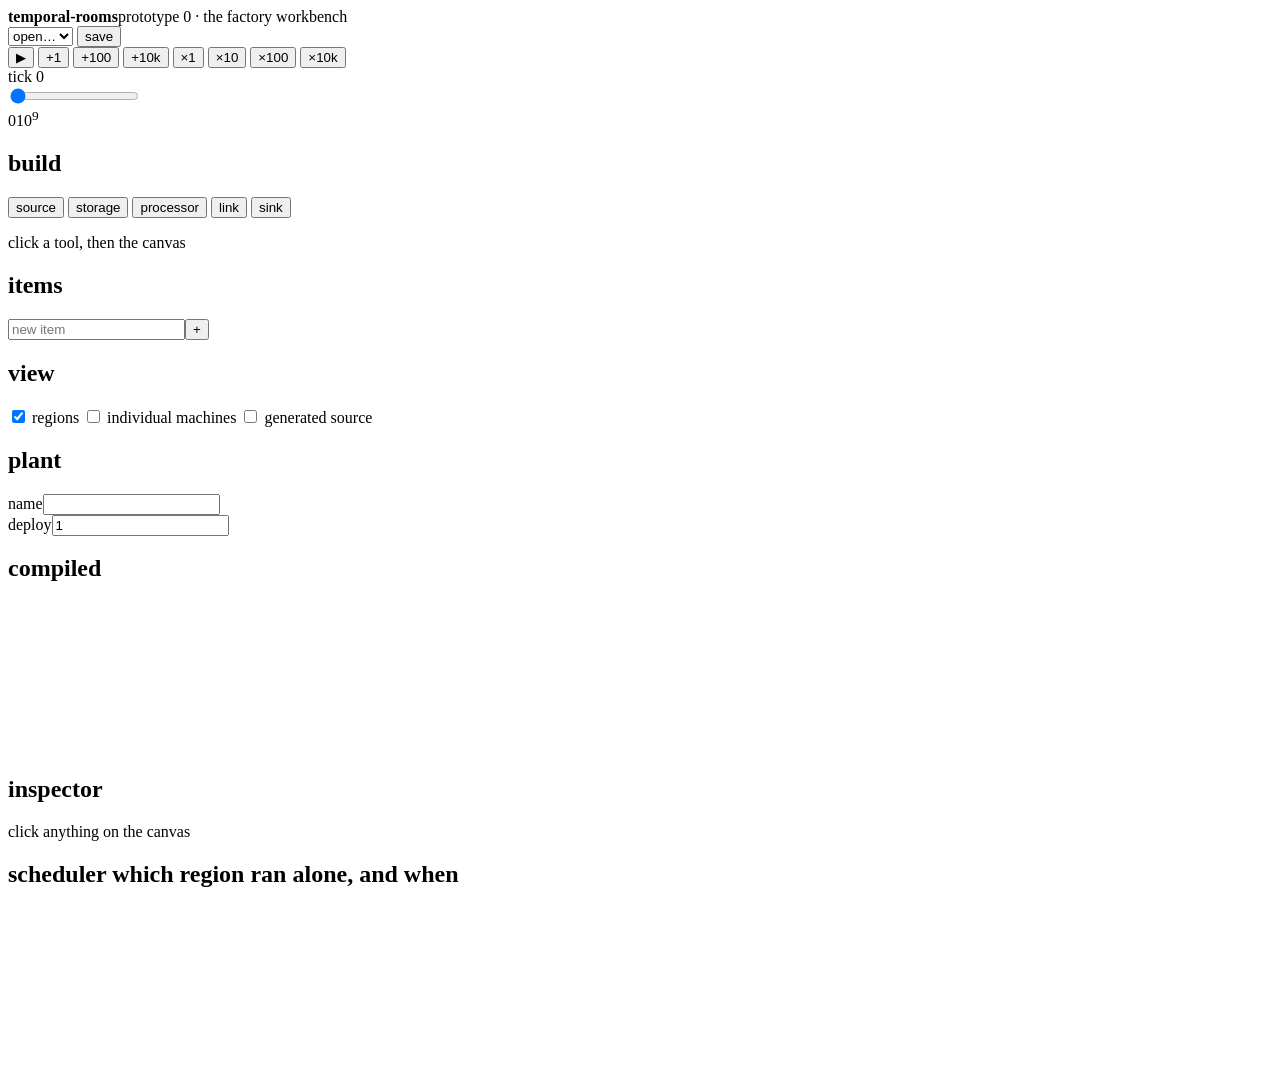
==== web/index.html @ c0e7fbf0 "experiment 4" ====
<!doctype html>
<html lang="en">
<head>
<meta charset="utf-8">
<meta name="viewport" content="width=device-width, initial-scale=1">
<title>temporal-rooms · workbench</title>
<link rel="stylesheet" href="/app.css">
<link rel="icon" href="data:,">
</head>
<body>

<header id="bar">
  <div class="brand">
    <b>temporal&#8209;rooms</b><span>prototype 0 &middot; the factory workbench</span>
  </div>

  <div class="group">
    <select id="open" title="open a plant">
      <option value="">open&hellip;</option>
    </select>
    <button id="save" title="write this plant to sketches/">save</button>
  </div>

  <div class="group transport">
    <button id="play" class="wide" title="space">&#9654;</button>
    <button data-step="1">+1</button>
    <button data-step="100">+100</button>
    <button data-step="10000">+10k</button>
    <span class="rule"></span>
    <button class="speed" data-speed="1">&times;1</button>
    <button class="speed" data-speed="10">&times;10</button>
    <button class="speed" data-speed="100">&times;100</button>
    <button class="speed" data-speed="10000">&times;10k</button>
  </div>

  <div class="clock">
    <label>tick</label>
    <output id="tick">0</output>
  </div>
</header>

<div id="timeline">
  <input id="seek" type="range" min="0" max="1000" value="0" step="1">
  <div class="ends"><span>0</span><span id="horizon">10<sup>9</sup></span></div>
</div>

<main>
  <aside id="build">
    <h2>build</h2>
    <div class="palette">
      <button data-place="source"><i class="k-source"></i>source</button>
      <button data-place="storage"><i class="k-storage"></i>storage</button>
      <button data-place="process"><i class="k-process"></i>processor</button>
      <button data-place="link"><i class="k-link"></i>link</button>
      <button data-place="sink"><i class="k-sink"></i>sink</button>
    </div>
    <p class="hint" id="hint">click a tool, then the canvas</p>

    <h2>items</h2>
    <div id="items" class="items"></div>
    <form id="additem"><input placeholder="new item" maxlength="24"><button>+</button></form>

    <h2>view</h2>
    <label class="check"><input type="checkbox" id="overlay" checked> regions</label>
    <label class="check"><input type="checkbox" id="detail"> individual machines</label>
    <label class="check"><input type="checkbox" id="showsrc"> generated source</label>

    <h2>plant</h2>
    <div class="field"><label>name</label><input id="plantname" maxlength="32"></div>
    <div class="field"><label>deploy</label><input id="deploy" type="number" min="1" value="1"></div>

    <h2>compiled</h2>
    <dl id="plant"></dl>
  </aside>

  <section id="world">
    <canvas id="c"></canvas>
    <div id="err" hidden></div>
    <pre id="src" hidden></pre>
  </section>

  <aside id="inspect">
    <h2>inspector</h2>
    <div id="detailpane"><p class="hint">click anything on the canvas</p></div>
  </aside>
</main>

<footer id="timetable">
  <h2>scheduler <span class="hint">which region ran alone, and when</span></h2>
  <canvas id="tt"></canvas>
</footer>

<script type="module" src="/app.js"></script>
</body>
</html>
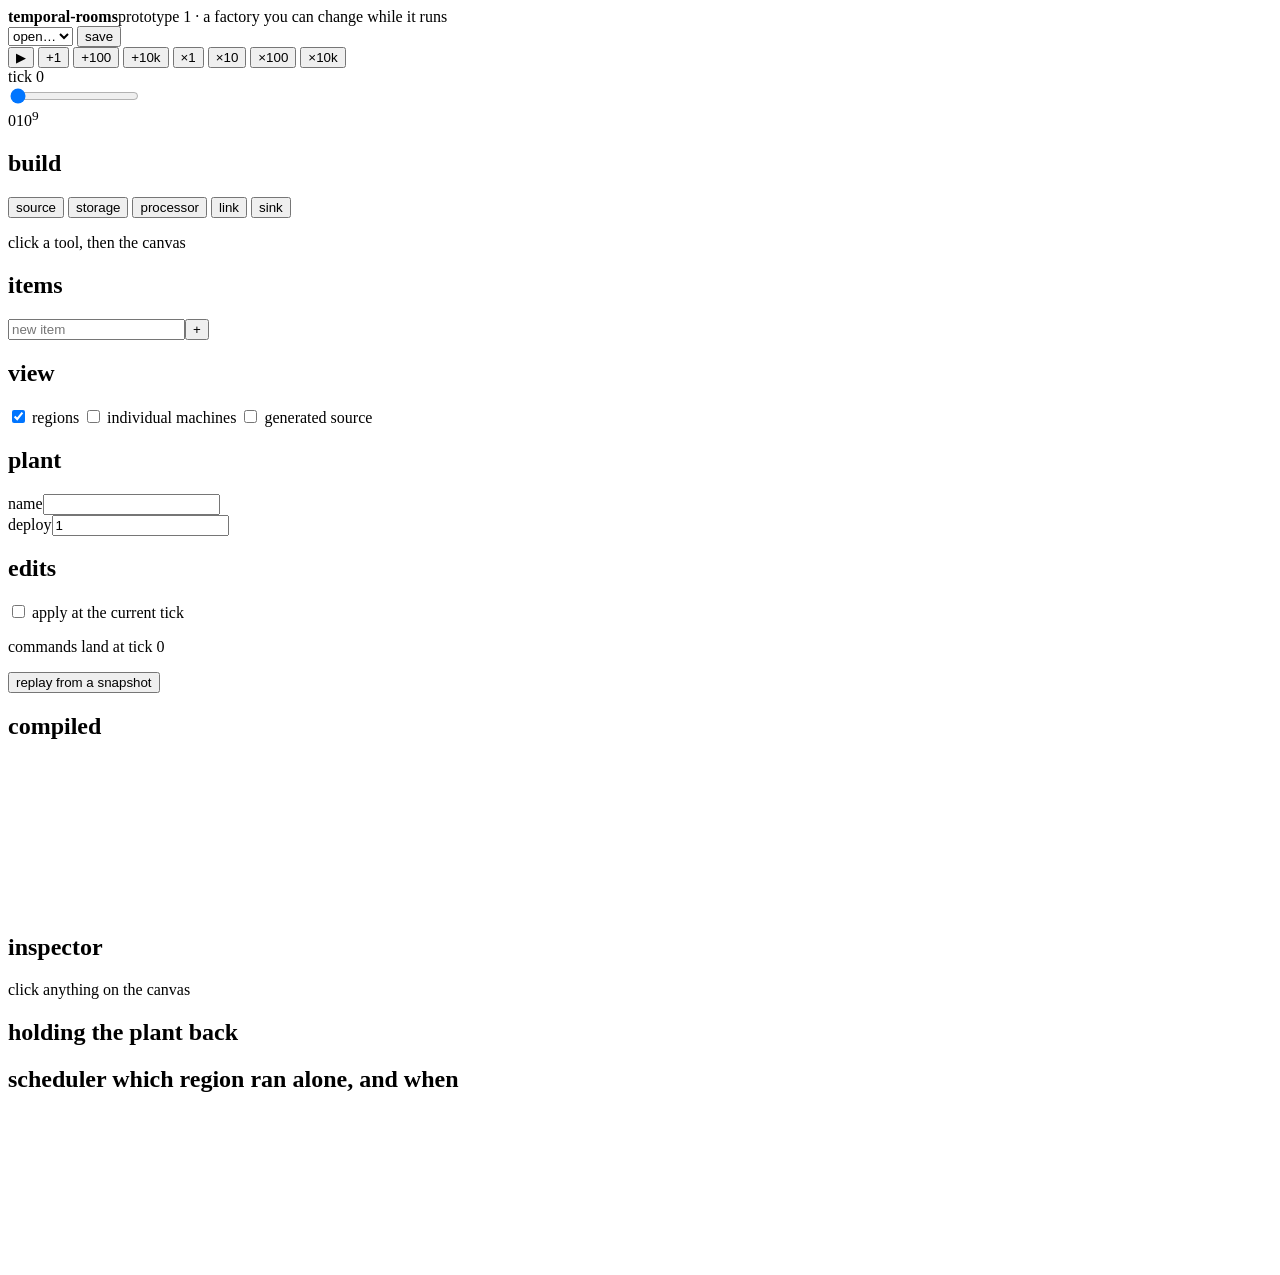
==== commit c81c869d: "experiment 5" ====
--- a/web/index.html
+++ b/web/index.html
@@ -11,7 +11,7 @@
 
 <header id="bar">
   <div class="brand">
-    <b>temporal&#8209;rooms</b><span>prototype 0 &middot; the factory workbench</span>
+    <b>temporal&#8209;rooms</b><span>prototype 1 &middot; a factory you can change while it runs</span>
   </div>
 
   <div class="group">
@@ -69,6 +69,13 @@
     <div class="field"><label>name</label><input id="plantname" maxlength="32"></div>
     <div class="field"><label>deploy</label><input id="deploy" type="number" min="1" value="1"></div>
 
+    <h2>edits</h2>
+    <label class="check"><input type="checkbox" id="liveedits"> apply at the current tick</label>
+    <p class="hint" id="editwhen">commands land at tick 0</p>
+    <div id="log" class="log"></div>
+    <button id="verifybtn" class="wide">replay from a snapshot</button>
+    <div id="verified" class="hint"></div>
+
     <h2>compiled</h2>
     <dl id="plant"></dl>
   </aside>
@@ -80,8 +87,12 @@
   </section>
 
   <aside id="inspect">
+    <div id="mission" hidden></div>
     <h2>inspector</h2>
     <div id="detailpane"><p class="hint">click anything on the canvas</p></div>
+    <div id="scrap" hidden></div>
+    <h2>holding the plant back</h2>
+    <div id="constraints"></div>
   </aside>
 </main>
 
